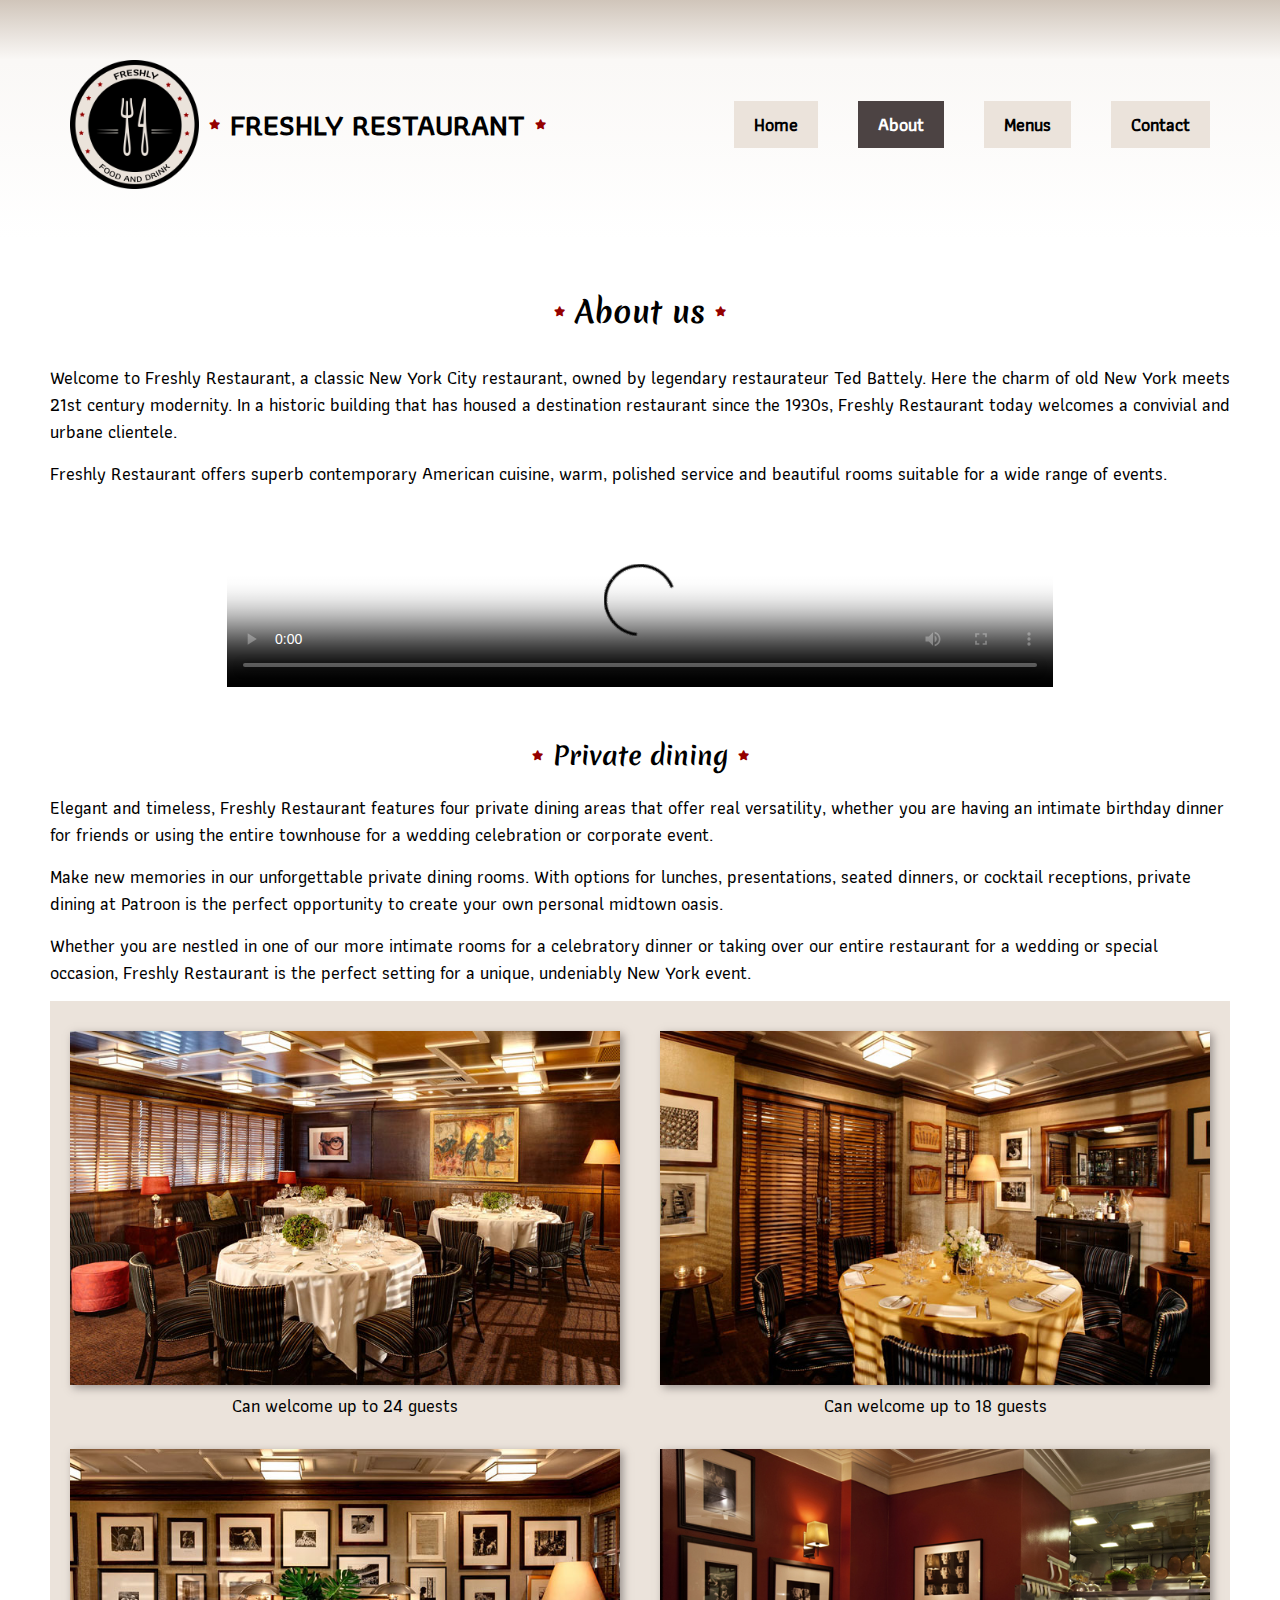
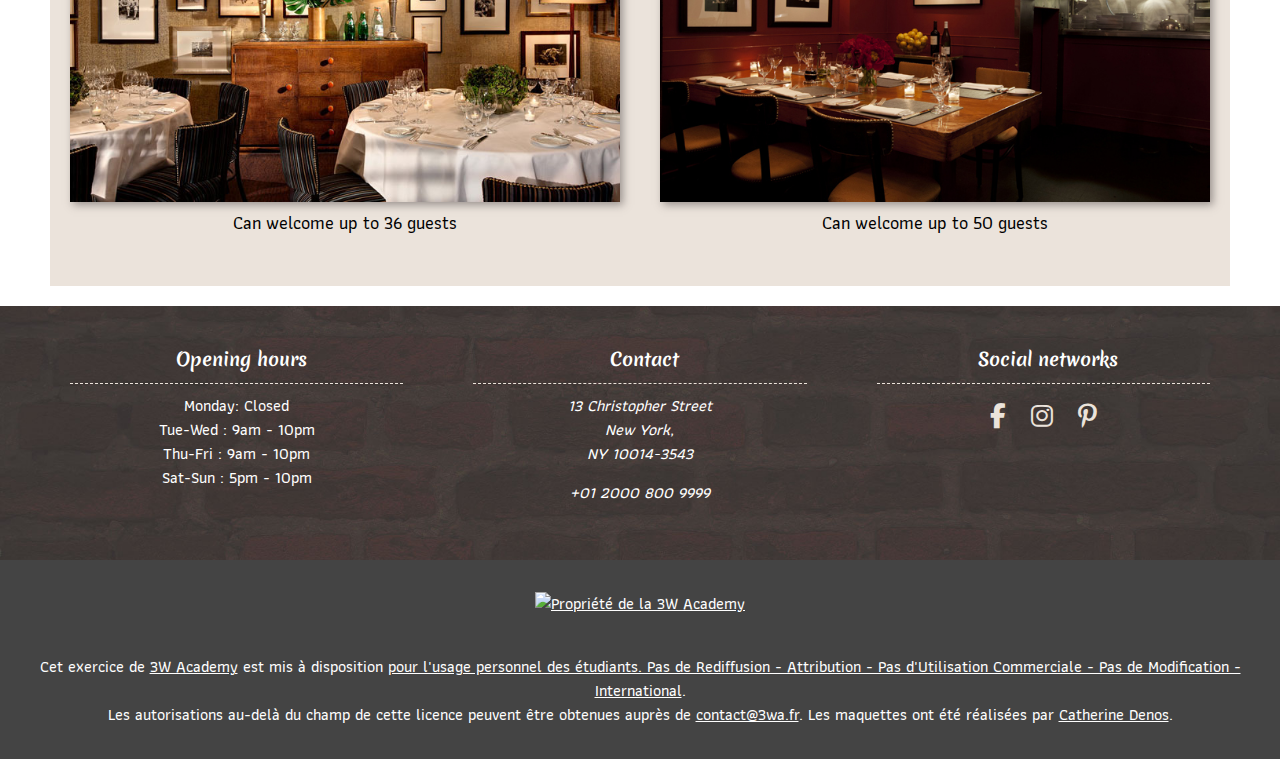
==== about.html @ 7d949c3e "Freshly restaurant commit" ====
<!DOCTYPE html>
<html lang="en">

<head>
	<meta charset="UTF-8">
	<meta name="viewport" content="width=device-width, initial-scale=1.0">
	<meta name="description" content="All you want to know about Freshly Restaurant">
	<title>Freshly Restaurant - About us</title>
	<link rel="icon" href="favicon.png">
	<link rel="stylesheet" href="https://cdnjs.cloudflare.com/ajax/libs/font-awesome/6.4.0/css/all.min.css">
	<link rel="stylesheet" href="css/style.css">
</head>

<body>
	<header>
		<div class="container">
			<a href="index.html" class="logo">
				<img src="img/logo.png" alt="Logo Freshly Restaurant">
				<strong>Freshly restaurant</strong>
			</a>
			<nav>
				<ul>
					<li><a href="index.html">Home</a></li>
					<li><a href="about.html" class="active">About</a></li>
					<li><a href="menus.html">Menus</a></li>
					<li><a href="contact.html">Contact</a></li>
				</ul>
			</nav>
		</div> <!-- end of .container -->
	</header>
	<main class="container">
		<h1>About us</h1>
		<p>Welcome to Freshly Restaurant, a classic New York City restaurant, owned by legendary restaurateur Ted Battely. Here the charm of old New York meets 21st century modernity. In a historic building that has housed a destination restaurant since the 1930s, Freshly Restaurant today welcomes a convivial and urbane clientele.</p>
		<p>Freshly Restaurant offers superb contemporary American cuisine, warm, polished service and beautiful rooms suitable for a wide range of events.</p>
		<video controls poster="medias/poster.png">
			<source src="medias/cooking.mp4" type="video/mp4">
		</video>
		<h2>Private dining</h2>
		<p>Elegant and timeless, Freshly Restaurant features four private dining areas that offer real versatility, whether you are having an intimate birthday dinner for friends or using the entire townhouse for a wedding celebration or corporate event.</p>
		<p>Make new memories in our unforgettable private dining rooms. With options for lunches, presentations, seated dinners, or cocktail receptions, private dining at Patroon is the perfect opportunity to create your own personal midtown oasis.</p>
		<p>Whether you are nestled in one of our more intimate rooms for a celebratory dinner or taking over our entire restaurant for a wedding or special occasion, Freshly Restaurant is the perfect setting for a unique, undeniably New York event. </p>
		<div class="galery">
			<figure>
				<img src="img/dining-1.jpg" alt="Private dining room">
				<figcaption>Can welcome up to 24 guests</figcaption>
			</figure>
			<figure>
				<img src="img/dining-2.jpg" alt="Private dining room">
				<figcaption>Can welcome up to 18 guests</figcaption>
			</figure>
			<figure>
				<img src="img/dining-3.jpg" alt="Private dining room">
				<figcaption>Can welcome up to 36 guests</figcaption>
			</figure>
			<figure>
				<img src="img/dining-4.jpg" alt="Private dining room">
				<figcaption>Can welcome up to 50 guests</figcaption>
			</figure>
		</div><!-- end of .galery -->
	</main>
	<footer>
		<div class="container">
			<div class="flex">
				<aside>
					<h3>Opening hours</h3>
					<ul>
						<li>Monday: Closed</li>
						<li>Tue-Wed : 9am - 10pm</li>
						<li>Thu-Fri : 9am - 10pm</li>
						<li>Sat-Sun : 5pm - 10pm</li>
					</ul>
				</aside>
				<aside>
					<h3>Contact</h3>
					<address>
						<p>13 Christopher Street<br>
							New York,<br>
							NY 10014-3543</p>
						<p>+01 2000 800 9999</p>
					</address>
				</aside>
				<aside>
					<h3>Social networks</h3>
					<div class="reseaux">
						<a href="#" class="fab fa-facebook-f"></a>
						<a href="#" class="fab fa-instagram"></a>
						<a href="#" class="fab fa-pinterest-p"></a>
					</div>
				</aside>
			</div> <!-- end of .flex -->
		</div> <!-- end of .container -->
		<div class="footer">
			<p><a rel="license" href="https://3wa.fr/propriete-materiel-pedagogique/"><img alt="Propriété de la 3W Academy" src="https://3wa.fr/wp-content/themes/3wa2015/img/logos/big.png"></a></p><br>
			<span>Cet exercice</span> de <a href="https://3wa.fr">3W Academy</a> est mis à disposition <a rel="license" href="https://3wa.fr/propriete-materiel-pedagogique/">pour l'usage personnel des étudiants. Pas de Rediffusion - Attribution - Pas d'Utilisation Commerciale - Pas de Modification - International</a>.<br>
			Les autorisations au-delà du champ de cette licence peuvent être obtenues auprès de <a href="mailto:contact@3wa.fr" rel="cc:morePermissions">contact@3wa.fr</a>. Les maquettes ont été réalisées par <a href="https://www.cath2nos.com">Catherine Denos</a>.
		</div> <!-- end of .footer -->
	</footer>
</body>

</html>
---- css/style.css ----
/* *****************************************************************
RESET
***************************************************************** */

html, body, div, span, applet, object, iframe, h1, h2, h3, h4, h5, h6, p, blockquote, pre, a, abbr, acronym, address, big, cite, code, del, dfn, em, img, ins, kbd, q, s, samp, small, strike, strong, sub, sup, tt, var, b, u, i, dl, dt, dd, ol, ul, li, fieldset, form, label, legend, table, caption, tbody, tfoot, thead, tr, th, td, article, aside, canvas, details, embed, figure, figcaption, footer, header, hgroup, menu, nav, output, section, summary, time, mark, audio, video {
	margin: 0;
	padding: 0;
	border: 0;
}

ol, ul {
	list-style: none;
}

blockquote, q {
	quotes: none;
}

blockquote:before, blockquote:after,
q:before, q:after {
	content: '';
	content: none;
}

table {
	border-collapse: collapse;
	border-spacing: 0;
}

body * {
	box-sizing: border-box;
}

html {
	font-size: 62.5%;  
}

img, video {
	max-width: 100%;
}

/* *****************************************************************
GENERAL
***************************************************************** */

/* athiti-500 - latin */
@font-face {
  font-family: 'Athiti';
  font-style: normal;
  font-weight: 500;
  src: url('fonts/athiti-v12-latin-500.eot'); /* IE9 Compat Modes */
  src: local(''),
       url('fonts/athiti-v12-latin-500.eot?#iefix') format('embedded-opentype'), /* IE6-IE8 */
       url('fonts/athiti-v12-latin-500.woff2') format('woff2'), /* Super Modern Browsers */
       url('fonts/athiti-v12-latin-500.woff') format('woff'), /* Modern Browsers */
       url('fonts/athiti-v12-latin-500.ttf') format('truetype'), /* Safari, Android, iOS */
       url('fonts/athiti-v12-latin-500.svg#Athiti') format('svg'); /* Legacy iOS */
}

/* merienda-regular - latin */
@font-face {
  font-family: 'Merienda';
  font-style: normal;
  font-weight: 400;
  src: url('fonts/merienda-v14-latin-regular.eot'); /* IE9 Compat Modes */
  src: local(''),
       url('fonts/merienda-v14-latin-regular.eot?#iefix') format('embedded-opentype'), /* IE6-IE8 */
       url('fonts/merienda-v14-latin-regular.woff2') format('woff2'), /* Super Modern Browsers */
       url('fonts/merienda-v14-latin-regular.woff') format('woff'), /* Modern Browsers */
       url('fonts/merienda-v14-latin-regular.ttf') format('truetype'), /* Safari, Android, iOS */
       url('fonts/merienda-v14-latin-regular.svg#Merienda') format('svg'); /* Legacy iOS */
}

/* merienda-700 - latin */
@font-face {
  font-family: 'Merienda';
  font-style: normal;
  font-weight: 700;
  src: url('fonts/merienda-v14-latin-700.eot'); /* IE9 Compat Modes */
  src: local(''),
       url('fonts/merienda-v14-latin-700.eot?#iefix') format('embedded-opentype'), /* IE6-IE8 */
       url('fonts/merienda-v14-latin-700.woff2') format('woff2'), /* Super Modern Browsers */
       url('fonts/merienda-v14-latin-700.woff') format('woff'), /* Modern Browsers */
       url('fonts/merienda-v14-latin-700.ttf') format('truetype'), /* Safari, Android, iOS */
       url('fonts/merienda-v14-latin-700.svg#Merienda') format('svg'); /* Legacy iOS */
}

body {
	font-family: 'Athiti', sans-serif;
	line-height: 1.5;
	font-size: 1.8rem; 
	background-color: #fff;
}

h1, 
h2, 
h3 {
	font-family: 'Merienda', cursive;
	font-weight: bold;
} 

h1 {
	font-size: 3rem;
	margin: 3rem 0;
	text-align: center;
}

h2 {
	font-size: 2.5rem;
	margin: 4rem 0 2rem 0;
	text-align: center;
}

p {
	margin-bottom: 1.5rem;
}

/* *****************************************************************
HEADER
***************************************************************** */

header {
	padding: 3rem 0 2rem 0;
	background: linear-gradient(to bottom, rgba(208,197,186,1) 0%,rgba(235,227,219,0.25) 25%,rgba(255,255,255,0) 100%);
	text-align: center;
}

.logo {
	text-decoration: none;
	color: black;
}

.logo strong, 
h1, 
h2, 
h3 {
	display: flex;
	justify-content: center;
	align-items: center;
}

.logo strong::before, 
.logo strong::after, 
h1::before, 
h1::after, 
h2::before, 
h2::after, 
h3::before, 
h3::after {
	font-family: "FontAwesome";
	font-size: 1rem;
	content: "\f005";
	color: #950000;
}

.logo strong::before, 
h1::before, 
h2::before, 
h3::before {
	padding-right: 1rem;
}

.logo strong::after, 
h1::after, 
h2::after, 
h3::after {
	padding-left: 1rem;
}

.logo img {
	width: 20%;
	margin: 1rem 0;
}

.logo strong {
	text-transform: uppercase;
	font-weight: bold;
	font-size: 3rem;
}

/* *****************************************************************
NAV
***************************************************************** */

nav ul {
	text-align: center;
	margin-top: 3rem;
	border-top: 1px solid #4c4343;
}

nav a {
	display: block;
	color: black;
	font-weight: bold;
	text-decoration: none;
	padding: 1rem 2rem;
	background-color: #ebe3db;
	border-bottom: 1px solid #4c4343;
	transition: all .7s;
}

nav a:hover, 
nav a:focus, nav a:active {
	background-color: #950000;
	color: white;
}

nav a.active {
	background-color: #4c4343;
	color: white;
}

/* *****************************************************************
MAIN
***************************************************************** */

main.container {
	padding: 2rem;
}

/* *****************************************************************
SLIDER
***************************************************************** */

.slick-dotted.slick-slider {
	margin-bottom: 10rem;
}

.slick-next::before, 
.slick-prev::before {
	font-size: 4rem;
	color: #ebe3db;
}

.slick-next {
	right: 3rem;
}

.slick-prev {
	left: 1rem;
	z-index:1;
}

.slick-dots {
	bottom: -3rem;
}

.slick-dots li button::before {
	font-size: 1.5rem;
	color: #4c4343;
	opacity: .5;
}

.slick-dots li.slick-active button::before {
	color: #950000;
}

/* *****************************************************************
INTRO
***************************************************************** */
.intro-img {
	margin-bottom: 2rem;
}

/* *****************************************************************
MENU SECTION
***************************************************************** */

.menu article {
	background-color: #ebe3db;
	padding: 2rem 0;
	margin-bottom: 3rem;
}

.menu h3 {
	font-size: 2rem;
	text-align: center;
	margin-bottom: 2rem;
}

/*parent en position relative */
.menu figure,
.choice figure {
	position: relative;
}

.menu img,
.choice img {
	display: block;
	object-fit: cover;
}

/*enfant en position absolute pour faire apparaitre le figcaption*/
.menu figcaption,
.choice figcaption {
	position: absolute;
	top:0;
	left: 0;
	right: 0;
	bottom: 0;
	opacity: 0;
	background-color: rgba(76,67,67,.9);
	display: flex;
	flex-direction: column;
	justify-content: center;
	align-items: center;
	color: white;
	font-size: 5rem;
	font-weight: bold;
	transition: .7s all;
}

.menu figcaption span {
	font-size: 1.5rem;
	font-style: italic;
}

/*pour faire apparaitre la bordure blanche*/
.menu figcaption::before,
.choice figcaption::before{
	content:"";
	position: absolute;
	right: 3rem;
	left: 3rem;
	top: 3rem;
	bottom: 3rem;
	border: 4px solid white;
}

.menu figure:hover figcaption,
.choice figure:hover figcaption {
	opacity: 1;
}

.menu li {
	padding: 1rem 2rem;
	border-bottom: 1px dashed #4c4343;
	display: flex;
	align-items: center;
}

.fa-star {
	font-size: 1rem;
	color: #950000;
	margin: 0 1rem;
}

.details {
	display: flex;
	justify-content: center;
	background-color: #4c4343;
	box-shadow: 2px 2px 2px silver;
	padding: 1rem 0;
	text-align: center;
	font-weight: bold;
	color: white;
	text-decoration: none;
	margin: 2rem;
	transition: .7s background-color;
}

.details:hover, .details:focus, .details:active {
	background-color: #950000;
}

.details img {
	margin-right: 1rem;
	width: 3rem;
}

/* *****************************************************************
PAGE MENUS
***************************************************************** */

.select, .filter {
	text-align: center;
}

.filter {
	margin-bottom: 2rem;
}

.choice {
	display: flex;
	justify-content: space-evenly;
	flex-wrap: wrap;
	background-color: #ebe3db;
	padding-top: 4rem;
}

.choice div,
.choice figure {
	flex-basis: calc(50% - 2rem);	
	margin-bottom: 3rem;
}

.choice figure, 
.galery img {
	box-shadow: 3px 3px 8px rgba(76,67,67,.5);
	transition: transform .5s;
}

.choice figure:hover, 
.galery img:hover {
	transform: scale(1.07);
}

.choice figcaption h3 {
	font-size: 1.5rem;
}

.choice figcaption h3::before, 
.choice figcaption h3::after {
	content:"";
}

.choice figcaption img {
	width: 3rem;
	margin-bottom: .5rem;
}

.filter button {
	border: none;
	font-size: 1.6rem;
	text-transform: uppercase;
	font-weight: bold;
	letter-spacing: .3rem;
	background-color: #ebe3db;
	padding: 1rem 2rem;
	margin: 2rem 1rem;
	cursor: pointer;
	transition: all .7s;
}

.filter button:hover, .filter button:focus, .filter button:active, .mixitup-control-active {
	color: white !important;
	background-color: #950000 !important;
}

/* *****************************************************************
PAGE CONTACT
***************************************************************** */

form {
	background-color: #ebe3db;
	padding: 2rem 5rem;
	margin: auto;
}

form div {
	display: flex;
	justify-content: space-between;
	flex-wrap: wrap;
}

.mandatory {
	text-align: center;
	font-size: 1.6rem;
	font-style: italic;
}

.mandatory abbr, 
label abbr {
	color: #950000;
	font-size: 1.8rem;
	font-weight: bold;
}

label abbr {
	position: absolute;
	left: -1.5rem;
}

.mandatory abbr {
	margin: 0;
	vertical-align: middle;
}

fieldset {
	flex-basis: 48%;
}

legend, 
.request {
	font-family: 'Merienda', cursive;
	font-size: 2.5rem;
	font-weight: bold;
	margin-bottom: 1.5rem;
}

.request {
	margin-top: 2rem;
}

input, 
textarea {
	border: 1px solid #4c4343;
	border-radius: 5px;
	padding: 1rem;
	margin-bottom: 2rem;
}

label, 
input {
	display: block;
	position: relative;
}

input {
	width: 100%;
}

textarea {
	width: 100%;
	height: 130px;
	resize: vertical;
}

form p {
	text-align: center;
}

input[type="submit"] {
	width: 50%;
	margin: 3rem auto 0 auto;
	border: none;
	background-color: #4c4343;
	color: white;
	text-transform: uppercase;
	font-weight: bold;
	font-size: 1.6rem;
	letter-spacing: .3rem;
	padding: 1rem 3rem;
}

input[type="submit"]:hover {
	background-color: #950000;
}

iframe {
	width: 100%;
	height: 400px;
	border: 1px solid #4c4343;
}

/* *****************************************************************
PAGE ABOUT
***************************************************************** */

.galery {
	background-color: #ebe3db;
	padding: 3rem 2rem 0 2rem;
}

.galery figure {
	margin-bottom: 3rem;
}

.galery figure:last-of-type {
	padding-bottom: 2rem;
}

.galery figcaption {
	text-align: center;
}

video {
	display: block;
	width: 90%;
	margin: 5rem auto;
}

/* *****************************************************************
FOOTER
***************************************************************** */

footer {
	background: url(../img/footer-bg.jpg) no-repeat;
	background-size: cover;
	color: white;
	font-size: 1.6rem;
}

footer .flex {
	padding: 2rem 0;
}

footer h3 {
	font-size: 1.8rem;
	padding-left: 1rem;
	padding-bottom: 1rem;
	border-bottom: 1px dashed #ebe3db;
	margin-bottom: 1rem;
}

footer h3::before, footer h3::after {
	content: "";
}

aside {
	padding: 2rem;
	text-align: center;
}

.reseaux a {
	color: #ebe3db;
	font-size: 2.5rem;
	text-decoration: none;
	margin: 1rem;
	transition: .7s color;
}

.reseaux a:hover {
	color: #950000;
}
	
.footer {
	padding: 2em;
	text-align: center;
	color: #fff;
	background-color: #444;
}

.footer img {
	width: 5%;
}

.footer a {
	color: white;
}

/* *****************************************************************
VERSION TABLETTE
***************************************************************** */

@media screen and (min-width: 760px) {
	nav ul {
		display: flex;
		justify-content: space-around;
		border-top: none;
		background-color: #ebe3db;
	}
	
	nav li a {
		border-bottom: none;
	}
	
	.flex {
		padding: 2rem;
		display: flex;
		justify-content: space-between;
	}
	.flex aside {
		width: calc(100% / 3 - 2rem);
	}
	.choice div, 
	.choice figure {
		flex-basis: calc(100% / 3 - 2rem);	
	}
	.choice figcaption h3 {
		font-size: 2rem;
	}
	.choice figcaption img {
		font-size: 3rem;
	}

	.galery {	
		display: flex;
		justify-content: space-between;
		flex-wrap: wrap;
	}
	
	.galery figure {
		flex-basis: calc(50% - 2rem);
	}
	video {
		width: 80%;
	}
}

/* *****************************************************************
VERSION DESKTOP
***************************************************************** */

@media screen and (min-width: 1100px) {
	.container {
		max-width: 1400px;
		margin: auto;
	}
	
	header .container, 
	main.container,
	footer .flex {
		padding: 2rem 5rem;
	}
	
	header .container {
		display: flex;
		justify-content: space-between;
		align-items: center;
	}
	
	.logo {
		display: flex;
		flex-direction: row;
		margin-left: 2rem;
	}
	
	.logo img {
		margin-right: 1rem;
	}
	
	nav ul {
		background-color: transparent;
		margin-top: 0;
	}
	
	nav li {
		margin: 0 2rem;
	}
	
	.intro-img {
		width: 40%;
		float: right;	
		margin: 0 0 1rem 2rem;
	}
	
	.menu {
		clear: both;
		display: flex;
		flex-wrap: wrap;
		justify-content: space-between;
	}

	.menu h2 {
		flex : 1 0 100%;
	}

	.menu article {
		width: calc(100% / 3 - 2rem);
	}
	
	form, video {
		width: 70%;
	}
}
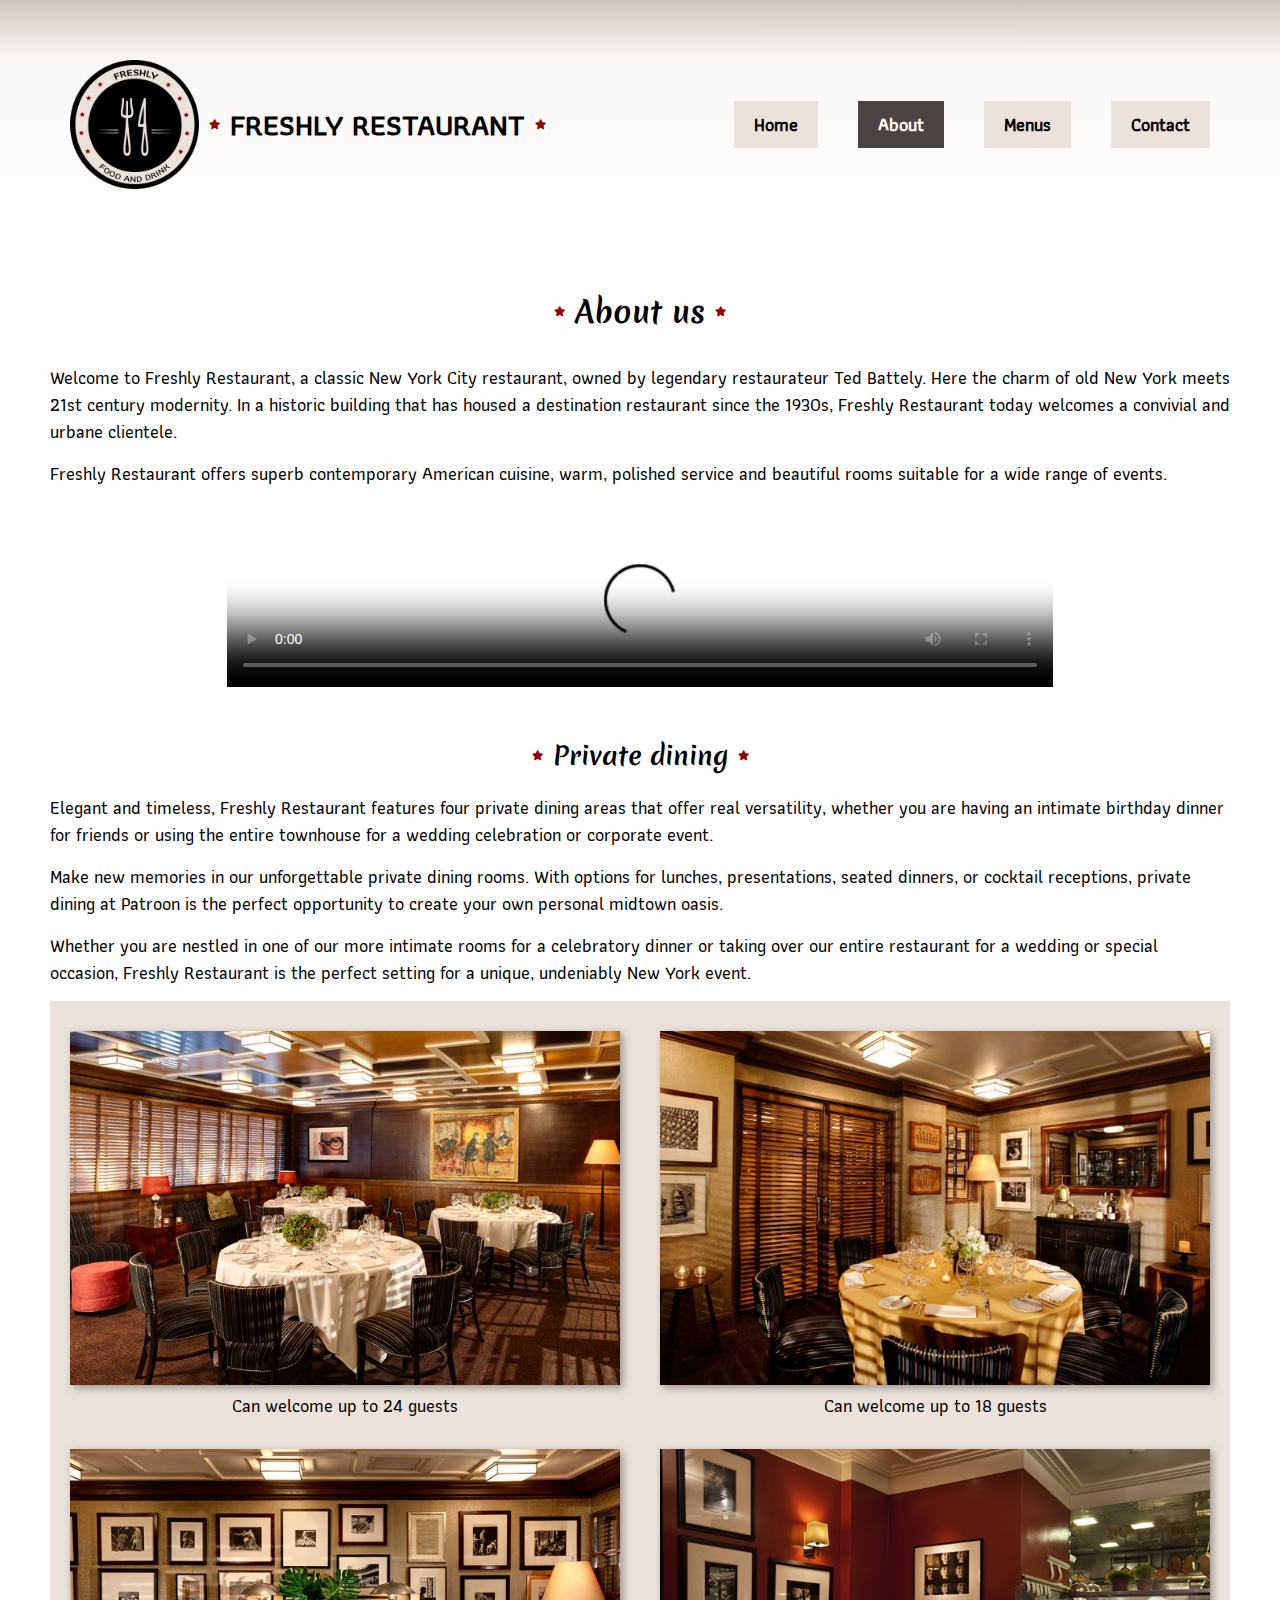
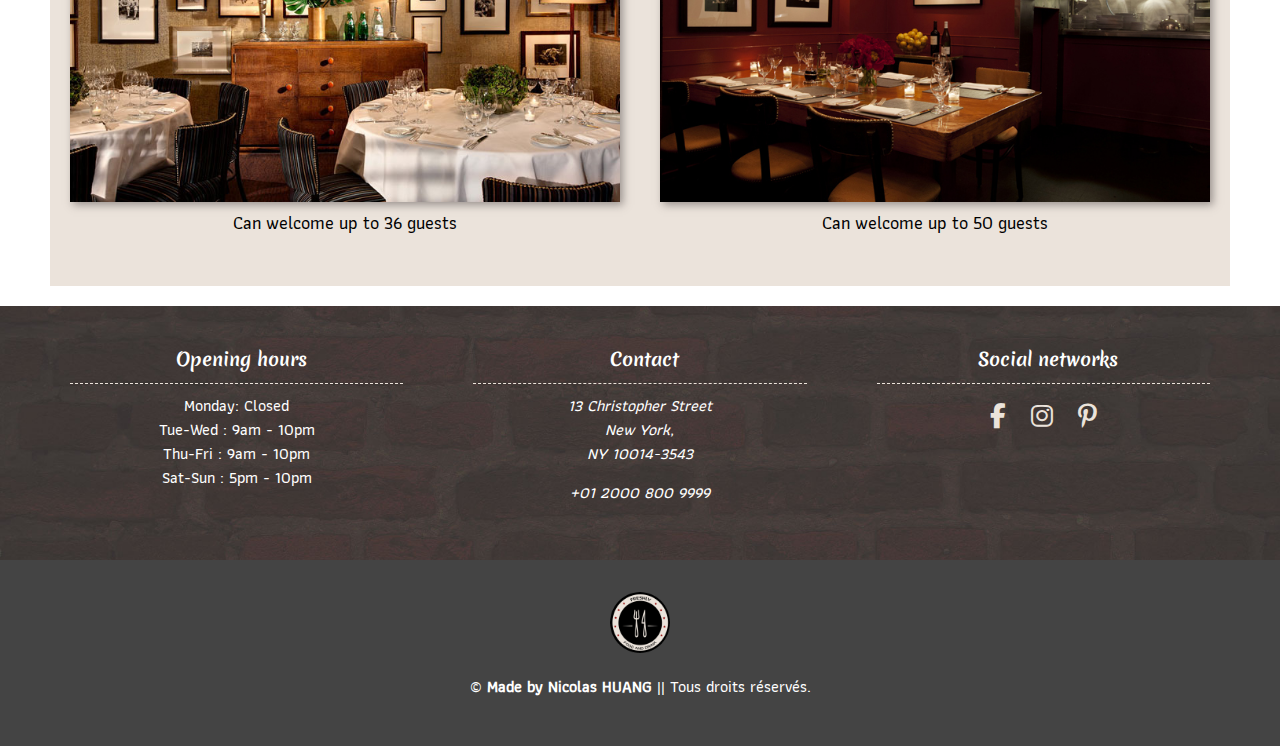
==== commit 949a7530: "Updated HTML files with new content and fixes" ====
--- a/about.html
+++ b/about.html
@@ -30,15 +30,24 @@
 	</header>
 	<main class="container">
 		<h1>About us</h1>
-		<p>Welcome to Freshly Restaurant, a classic New York City restaurant, owned by legendary restaurateur Ted Battely. Here the charm of old New York meets 21st century modernity. In a historic building that has housed a destination restaurant since the 1930s, Freshly Restaurant today welcomes a convivial and urbane clientele.</p>
-		<p>Freshly Restaurant offers superb contemporary American cuisine, warm, polished service and beautiful rooms suitable for a wide range of events.</p>
+		<p>Welcome to Freshly Restaurant, a classic New York City restaurant, owned by legendary restaurateur Ted Battely.
+			Here the charm of old New York meets 21st century modernity. In a historic building that has housed a destination
+			restaurant since the 1930s, Freshly Restaurant today welcomes a convivial and urbane clientele.</p>
+		<p>Freshly Restaurant offers superb contemporary American cuisine, warm, polished service and beautiful rooms
+			suitable for a wide range of events.</p>
 		<video controls poster="medias/poster.png">
 			<source src="medias/cooking.mp4" type="video/mp4">
 		</video>
 		<h2>Private dining</h2>
-		<p>Elegant and timeless, Freshly Restaurant features four private dining areas that offer real versatility, whether you are having an intimate birthday dinner for friends or using the entire townhouse for a wedding celebration or corporate event.</p>
-		<p>Make new memories in our unforgettable private dining rooms. With options for lunches, presentations, seated dinners, or cocktail receptions, private dining at Patroon is the perfect opportunity to create your own personal midtown oasis.</p>
-		<p>Whether you are nestled in one of our more intimate rooms for a celebratory dinner or taking over our entire restaurant for a wedding or special occasion, Freshly Restaurant is the perfect setting for a unique, undeniably New York event. </p>
+		<p>Elegant and timeless, Freshly Restaurant features four private dining areas that offer real versatility, whether
+			you are having an intimate birthday dinner for friends or using the entire townhouse for a wedding celebration or
+			corporate event.</p>
+		<p>Make new memories in our unforgettable private dining rooms. With options for lunches, presentations, seated
+			dinners, or cocktail receptions, private dining at Patroon is the perfect opportunity to create your own personal
+			midtown oasis.</p>
+		<p>Whether you are nestled in one of our more intimate rooms for a celebratory dinner or taking over our entire
+			restaurant for a wedding or special occasion, Freshly Restaurant is the perfect setting for a unique, undeniably
+			New York event. </p>
 		<div class="galery">
 			<figure>
 				<img src="img/dining-1.jpg" alt="Private dining room">
@@ -89,12 +98,11 @@
 				</aside>
 			</div> <!-- end of .flex -->
 		</div> <!-- end of .container -->
-		<div class="footer">
-			<p><a rel="license" href="https://3wa.fr/propriete-materiel-pedagogique/"><img alt="Propriété de la 3W Academy" src="https://3wa.fr/wp-content/themes/3wa2015/img/logos/big.png"></a></p><br>
-			<span>Cet exercice</span> de <a href="https://3wa.fr">3W Academy</a> est mis à disposition <a rel="license" href="https://3wa.fr/propriete-materiel-pedagogique/">pour l'usage personnel des étudiants. Pas de Rediffusion - Attribution - Pas d'Utilisation Commerciale - Pas de Modification - International</a>.<br>
-			Les autorisations au-delà du champ de cette licence peuvent être obtenues auprès de <a href="mailto:contact@3wa.fr" rel="cc:morePermissions">contact@3wa.fr</a>. Les maquettes ont été réalisées par <a href="https://www.cath2nos.com">Catherine Denos</a>.
-		</div> <!-- end of .footer -->
-	</footer>
+		<footer>
+			<div class="footer">
+				<p><img alt="Freshly Restaurant" src="./img/logo.png"></a></p>
+				<p>&copy; <span id="year"></span> <strong>Made by Nicolas HUANG</strong> || Tous droits réservés.</p>
+		</footer>
 </body>
 
 </html>